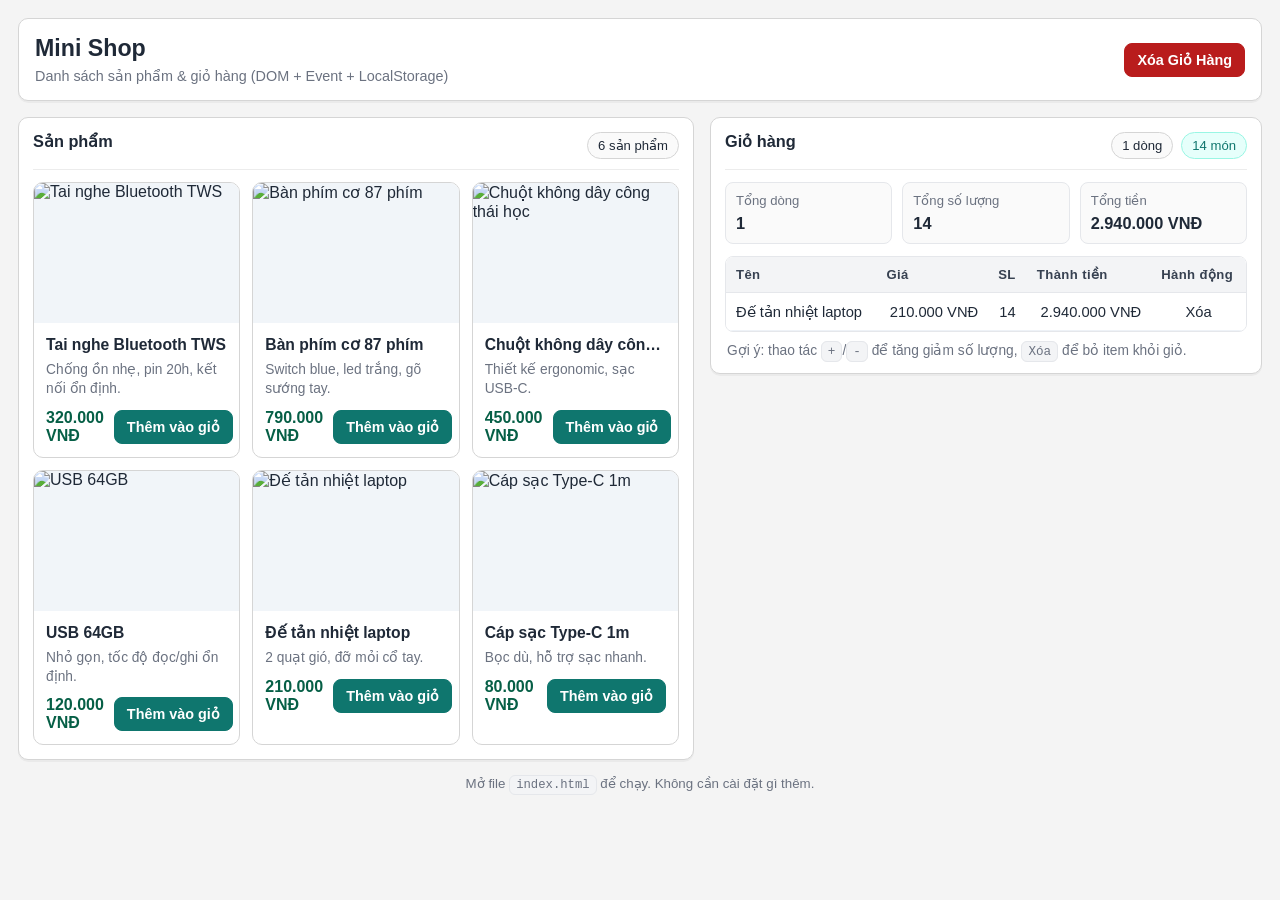
==== TranHuyDat_B25DTCN228_IT103B-Session 19/MiniProjet/index.html @ ca1c49b7 "Add files via upload" ====
<!doctype html>
<html lang="vi">
  <head>
    <meta charset="UTF-8" />
    <meta name="viewport" content="width=device-width, initial-scale=1.0" />
    <title>Mini Project: Product & Cart</title>
    <link rel="stylesheet" href="style.css" />
  </head>
  <body>
    <div class="app">
      <header class="header">
        <div class="header-inner">
          <div>
            <h1>Mini Shop</h1>
            <p class="subtitle">
              Danh sách sản phẩm &amp; giỏ hàng (DOM + Event + LocalStorage)
            </p>
          </div>

          <div class="header-actions">
            <button id="clear-cart-btn" class="btn btn-danger">
              Xóa Giỏ Hàng
            </button>
          </div>
        </div>
      </header>

      <main class="main">
        <!-- PRODUCTS -->
        <section class="panel panel-products">
          <div class="panel-header">
            <h2>Sản phẩm</h2>
            <div class="panel-meta">
              <span class="badge" id="product-count-badge">6 sản phẩm</span>
            </div>
          </div>

          <div id="products-empty" class="empty hidden">
            <div class="empty-title">Không có sản phẩm</div>
            <div class="empty-subtitle">
              Danh sách sản phẩm hiện đang trống.
            </div>
          </div>

          <div id="products-grid" class="products-grid">
            <!-- Card 1 -->
            <article class="card">
              <div class="card-img">
                <img
                  src="https://facts.net/wp-content/uploads/2023/10/22-astounding-facts-about-johnny-sins-1696433310.jpg"
                  alt="Tai nghe Bluetooth TWS"
                  loading="lazy"
                />
              </div>
              <div class="card-body">
                <h3 class="card-title">Tai nghe Bluetooth TWS</h3>
                <p class="card-desc">Chống ồn nhẹ, pin 20h, kết nối ổn định.</p>
                <div class="card-footer">
                  <div class="price">320.000 VNĐ</div>
                  <button class="btn btn-primary">Thêm vào giỏ</button>
                </div>
              </div>
            </article>

            <!-- Card 2 -->
            <article class="card">
              <div class="card-img">
                <img
                  src="https://wallpapers.com/images/hd/johnny-sins-with-award-w6rkexvf56geckoe.jpg"
                  alt="Bàn phím cơ 87 phím"
                  loading="lazy"
                />
              </div>
              <div class="card-body">
                <h3 class="card-title">Bàn phím cơ 87 phím</h3>
                <p class="card-desc">Switch blue, led trắng, gõ sướng tay.</p>
                <div class="card-footer">
                  <div class="price">790.000 VNĐ</div>
                  <button class="btn btn-primary">Thêm vào giỏ</button>
                </div>
              </div>
            </article>

            <!-- Card 3 -->
            <article class="card">
              <div class="card-img">
                <img
                  src="https://wikibio.in/wp-content/uploads/2019/02/Johnny-Sins.jpg"
                  alt="Chuột không dây công thái học"
                  loading="lazy"
                />
              </div>
              <div class="card-body">
                <h3 class="card-title">Chuột không dây công thái học</h3>
                <p class="card-desc">Thiết kế ergonomic, sạc USB-C.</p>
                <div class="card-footer">
                  <div class="price">450.000 VNĐ</div>
                  <button class="btn btn-primary">Thêm vào giỏ</button>
                </div>
              </div>
            </article>

            <!-- Card 4 -->
            <article class="card">
              <div class="card-img">
                <img
                  src="https://starsunfolded.com/wp-content/uploads/2018/06/Johnny-Sins-smoking.jpg"
                  alt="USB 64GB"
                  loading="lazy"
                />
              </div>
              <div class="card-body">
                <h3 class="card-title">USB 64GB</h3>
                <p class="card-desc">Nhỏ gọn, tốc độ đọc/ghi ổn định.</p>
                <div class="card-footer">
                  <div class="price">120.000 VNĐ</div>
                  <button class="btn btn-primary">Thêm vào giỏ</button>
                </div>
              </div>
            </article>

            <!-- Card 5 -->
            <article class="card">
              <div class="card-img">
                <img
                  src="https://uploads.metropoles.com/wp-content/uploads/2023/06/07120335/ator-porno-johnny-sins.jpg"
                  alt="Đế tản nhiệt laptop"
                  loading="lazy"
                />
              </div>
              <div class="card-body">
                <h3 class="card-title">Đế tản nhiệt laptop</h3>
                <p class="card-desc">2 quạt gió, đỡ mỏi cổ tay.</p>
                <div class="card-footer">
                  <div class="price">210.000 VNĐ</div>
                  <button class="btn btn-primary">Thêm vào giỏ</button>
                </div>
              </div>
            </article>

            <!-- Card 6 -->
            <article class="card">
              <div class="card-img">
                <img
                  src="https://i.pinimg.com/originals/9c/39/e2/9c39e2ab0982b90b8973727cf10ba4cb.jpg"
                  alt="Cáp sạc Type-C 1m"
                  loading="lazy"
                />
              </div>
              <div class="card-body">
                <h3 class="card-title">Cáp sạc Type-C 1m</h3>
                <p class="card-desc">Bọc dù, hỗ trợ sạc nhanh.</p>
                <div class="card-footer">
                  <div class="price">80.000 VNĐ</div>
                  <button class="btn btn-primary">Thêm vào giỏ</button>
                </div>
              </div>
            </article>
          </div>
        </section>

        <!-- CART -->
        <section class="panel panel-cart">
          <div class="panel-header">
            <h2>Giỏ hàng</h2>
            <div class="panel-meta">
              <span class="badge" id="cart-lines-badge">1 dòng</span>
              <span class="badge badge-soft" id="cart-qty-badge">14 món</span>
            </div>
          </div>

          <div class="stats">
            <div class="stat">
              <div class="stat-label">Tổng dòng</div>
              <div class="stat-value" id="stat-lines">1</div>
            </div>
            <div class="stat">
              <div class="stat-label">Tổng số lượng</div>
              <div class="stat-value" id="stat-qty">14</div>
            </div>
            <div class="stat">
              <div class="stat-label">Tổng tiền</div>
              <div class="stat-value" id="stat-total">2.940.000 VNĐ</div>
            </div>
          </div>

          <div id="cart-empty" class="empty hidden">
            <div class="empty-title">Giỏ hàng đang trống</div>
            <div class="empty-subtitle">
              Hãy bấm <strong>Thêm vào giỏ</strong> ở sản phẩm bên trái.
            </div>
          </div>

          <div class="table-wrap">
            <table class="table" aria-label="Bảng giỏ hàng">
              <thead>
                <tr>
                  <th>Tên</th>
                  <th class="right">Giá</th>
                  <th class="center">SL</th>
                  <th class="right">Thành tiền</th>
                  <th class="center">Hành động</th>
                </tr>
              </thead>
              <tbody id="cart-tbody">
                <tr>
                  <td>Đế tản nhiệt laptop</td>
                  <td class="right">210.000 VNĐ</td>
                  <td class="center">14</td>
                  <td class="right">2.940.000 VNĐ</td>
                  <td class="center">Xóa</td>
                </tr>
              </tbody>
            </table>
          </div>

          <p class="hint">
            Gợi ý: thao tác <code>+</code>/<code>-</code> để tăng giảm số lượng,
            <code>Xóa</code> để bỏ item khỏi giỏ.
          </p>
        </section>
      </main>

      <footer class="footer">
        <small>
          Mở file <code>index.html</code> để chạy. Không cần cài đặt gì thêm.
        </small>
      </footer>
    </div>
  </body>
</html>
---- TranHuyDat_B25DTCN228_IT103B-Session 19/MiniProjet/style.css ----
:root {
  --bg: #f4f4f4;
  --panel: #ffffff;
  --panel-border: #d5d5d5;
  --text: #1f2937;
  --muted: #6b7280;
  --accent: #0f766e;
  --accent-soft: #e6fffb;
  --danger: #b91c1c;
  --danger-soft: #fee2e2;
  --shadow: 0 2px 0 rgba(0, 0, 0, 0.04);
  --radius: 10px;
  --radius-sm: 8px;
}

*,
*::before,
*::after {
  box-sizing: border-box;
}

html,
body {
  height: 100%;
}

body {
  margin: 0;
  font-family: "Segoe UI", Tahoma, Arial, sans-serif;
  color: var(--text);
  background: var(--bg);
  padding: 18px;
}

.app {
  width: 100%;
  max-width: 1440px;
  margin: 0 auto;
}

.header {
  border: 1px solid var(--panel-border);
  background: var(--panel);
  border-radius: var(--radius);
  padding: 16px 16px;
  box-shadow: var(--shadow);
}

.header-inner {
  display: flex;
  justify-content: space-between;
  align-items: center;
  gap: 14px;
}

h1 {
  margin: 0;
  font-size: 1.45rem;
  letter-spacing: 0;
}

.subtitle {
  margin: 6px 0 0;
  color: var(--muted);
  font-size: 0.9rem;
}

.header-actions {
  display: flex;
  gap: 10px;
  align-items: center;
}

.main {
  margin-top: 16px;
  display: flex;
  gap: 16px;
  align-items: flex-start;
  flex-wrap: wrap;
}

@media (max-width: 980px) {
  .header-inner {
    flex-direction: column;
    align-items: flex-start;
  }
}

/* Màn hình lớn: giữ 2 cột ổn định để tránh “vỡ” layout */
@media (min-width: 1100px) {
  .main {
    flex-wrap: nowrap;
  }
}

.panel {
  border: 1px solid var(--panel-border);
  background: var(--panel);
  border-radius: var(--radius);
  padding: 14px;
  box-shadow: var(--shadow);
  flex: 1 1 520px;
}

.panel-products {
  flex: 1 1 760px;
}

.panel-cart {
  flex: 0 0 520px;
}

.panel-header {
  display: flex;
  justify-content: space-between;
  align-items: flex-start;
  gap: 10px;
  margin-bottom: 12px;
  padding-bottom: 10px;
  border-bottom: 1px solid #ececec;
}

h2 {
  margin: 0;
  font-size: 1.02rem;
}

.panel-meta {
  display: flex;
  gap: 8px;
  flex-wrap: wrap;
  justify-content: flex-end;
}

.badge {
  border: 1px solid var(--panel-border);
  color: var(--text);
  background: #fafafa;
  border-radius: 999px;
  padding: 5px 10px;
  font-size: 0.82rem;
  white-space: nowrap;
}

.badge-soft {
  border-color: #99f6e4;
  color: #0f766e;
  background: var(--accent-soft);
}

.products-grid {
  display: grid;
  grid-template-columns: repeat(3, minmax(0, 1fr));
  gap: 12px;
}

@media (max-width: 520px) {
  .products-grid {
    grid-template-columns: minmax(0, 1fr);
  }
}

@media (max-width: 920px) {
  .products-grid {
    grid-template-columns: repeat(2, minmax(0, 1fr));
  }
}

@media (min-width: 1300px) {
  .products-grid {
    grid-template-columns: repeat(4, minmax(0, 1fr));
  }
}

.card {
  border: 1px solid var(--panel-border);
  border-radius: var(--radius);
  overflow: hidden;
  background: #fff;
  transition: box-shadow 0.14s ease;
}

.card:hover {
  box-shadow: 0 4px 12px rgba(0, 0, 0, 0.08);
}

.card-img {
  height: 140px;
  background: #f1f5f9;
  display: flex;
  align-items: center;
  justify-content: center;
}

.card-img img {
  width: 100%;
  height: 100%;
  object-fit: cover;
  display: block;
}

.img-placeholder {
  color: #374151;
  font-weight: 600;
  font-size: 0.9rem;
  padding: 10px 12px;
  border: 1px dashed #cbd5e1;
  border-radius: var(--radius-sm);
  background: #fff;
}

.card-body {
  padding: 12px 12px 12px;
}

.card-title {
  margin: 0;
  font-size: 0.98rem;
  line-height: 1.3;
  white-space: nowrap;
  overflow: hidden;
  text-overflow: ellipsis;
}

.card-desc {
  margin: 6px 0 0;
  color: var(--muted);
  font-size: 0.86rem;
  line-height: 1.35;
}

.card-footer {
  margin-top: 10px;
  display: flex;
  align-items: center;
  justify-content: space-between;
  gap: 10px;
  flex-wrap: nowrap;
}

.price {
  font-weight: 700;
  color: #065f46;
}

.btn {
  appearance: none;
  border: 1px solid var(--panel-border);
  background: #f8fafc;
  color: var(--text);
  border-radius: 8px;
  padding: 8px 12px;
  font-size: 0.9rem;
  font-weight: 600;
  cursor: pointer;
  transition:
    background 0.12s ease,
    border-color 0.12s ease,
    opacity 0.12s ease;
  user-select: none;
  white-space: nowrap;
}

.btn:hover {
  opacity: 0.7;
}

.btn:active {
  transform: translateY(0);
  opacity: 0.95;
}

.btn-primary {
  background: #0f766e;
  border-color: #0f766e;
  color: #fff;
}

.btn-danger {
  background: var(--danger);
  border-color: var(--danger);
  color: #fff;
}

.btn-icon {
  width: 34px;
  height: 34px;
  padding: 0;
  border-radius: 8px;
  display: inline-flex;
  align-items: center;
  justify-content: center;
  font-weight: 900;
}

.btn-ghost {
  background: #fff;
}

.stats {
  display: grid;
  grid-template-columns: repeat(3, minmax(0, 1fr));
  gap: 10px;
  margin-bottom: 12px;
}

.stat {
  border: 1px solid #e5e7eb;
  background: #fafafa;
  border-radius: var(--radius-sm);
  padding: 10px 10px;
}

.stat-label {
  font-size: 0.82rem;
  color: var(--muted);
}

.stat-value {
  margin-top: 6px;
  font-size: 1.02rem;
  font-weight: 800;
}

.empty {
  border: 1px dashed #cbd5e1;
  background: #fafafa;
  border-radius: var(--radius-sm);
  padding: 18px 14px;
  margin-bottom: 12px;
}

.empty-title {
  font-weight: 800;
  margin-bottom: 6px;
}

.empty-subtitle {
  color: var(--muted);
  font-size: 0.92rem;
  line-height: 1.35;
}

.hidden {
  display: none !important;
}

.table-wrap {
  overflow-x: auto;
  border: 1px solid #e5e7eb;
  border-radius: var(--radius-sm);
}

.table {
  width: 100%;
  border-collapse: collapse;
  min-width: 520px;
  background: #fff;
}

.table thead th {
  text-align: left;
  font-size: 0.82rem;
  color: #374151;
  letter-spacing: 0.03em;
  padding: 10px 10px;
  background: #f3f4f6;
  border-bottom: 1px solid #e5e7eb;
}

.table td {
  padding: 10px 10px;
  border-bottom: 1px solid #eef2f7;
  font-size: 0.92rem;
  vertical-align: middle;
}

.table tbody tr:hover {
  background: #f9fafb;
}

.right {
  text-align: right;
}

.center {
  text-align: center;
}

.qty-controls {
  display: inline-flex;
  align-items: center;
  gap: 6px;
  justify-content: center;
}

.qty {
  min-width: 34px;
  display: inline-flex;
  justify-content: center;
  font-weight: 800;
}

.hint {
  margin: 10px 2px 0;
  color: var(--muted);
  font-size: 0.86rem;
}

.footer {
  margin-top: 14px;
  color: var(--muted);
  text-align: center;
}

code {
  font-family:
    ui-monospace, SFMono-Regular, Menlo, Monaco, Consolas, "Liberation Mono",
    "Courier New", monospace;
  font-size: 0.92em;
  background: #f3f4f6;
  padding: 2px 6px;
  border-radius: 6px;
  border: 1px solid #e5e7eb;
}
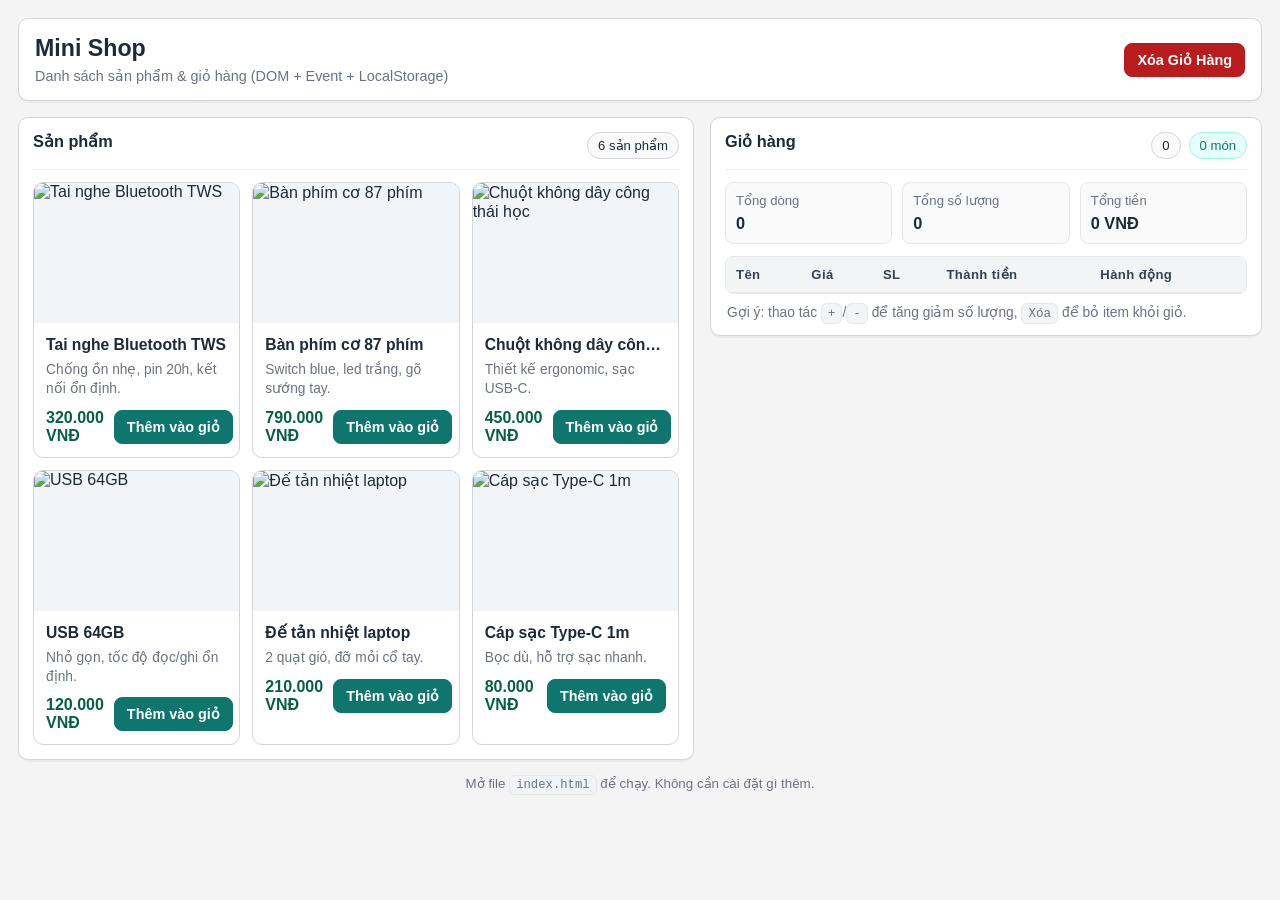
==== commit 9d555ae2: "Update index.html" ====
--- a/TranHuyDat_B25DTCN228_IT103B-Session 19/MiniProjet/index.html
+++ b/TranHuyDat_B25DTCN228_IT103B-Session 19/MiniProjet/index.html
@@ -42,121 +42,7 @@
             </div>
           </div>
 
-          <div id="products-grid" class="products-grid">
-            <!-- Card 1 -->
-            <article class="card">
-              <div class="card-img">
-                <img
-                  src="https://facts.net/wp-content/uploads/2023/10/22-astounding-facts-about-johnny-sins-1696433310.jpg"
-                  alt="Tai nghe Bluetooth TWS"
-                  loading="lazy"
-                />
-              </div>
-              <div class="card-body">
-                <h3 class="card-title">Tai nghe Bluetooth TWS</h3>
-                <p class="card-desc">Chống ồn nhẹ, pin 20h, kết nối ổn định.</p>
-                <div class="card-footer">
-                  <div class="price">320.000 VNĐ</div>
-                  <button class="btn btn-primary">Thêm vào giỏ</button>
-                </div>
-              </div>
-            </article>
-
-            <!-- Card 2 -->
-            <article class="card">
-              <div class="card-img">
-                <img
-                  src="https://wallpapers.com/images/hd/johnny-sins-with-award-w6rkexvf56geckoe.jpg"
-                  alt="Bàn phím cơ 87 phím"
-                  loading="lazy"
-                />
-              </div>
-              <div class="card-body">
-                <h3 class="card-title">Bàn phím cơ 87 phím</h3>
-                <p class="card-desc">Switch blue, led trắng, gõ sướng tay.</p>
-                <div class="card-footer">
-                  <div class="price">790.000 VNĐ</div>
-                  <button class="btn btn-primary">Thêm vào giỏ</button>
-                </div>
-              </div>
-            </article>
-
-            <!-- Card 3 -->
-            <article class="card">
-              <div class="card-img">
-                <img
-                  src="https://wikibio.in/wp-content/uploads/2019/02/Johnny-Sins.jpg"
-                  alt="Chuột không dây công thái học"
-                  loading="lazy"
-                />
-              </div>
-              <div class="card-body">
-                <h3 class="card-title">Chuột không dây công thái học</h3>
-                <p class="card-desc">Thiết kế ergonomic, sạc USB-C.</p>
-                <div class="card-footer">
-                  <div class="price">450.000 VNĐ</div>
-                  <button class="btn btn-primary">Thêm vào giỏ</button>
-                </div>
-              </div>
-            </article>
-
-            <!-- Card 4 -->
-            <article class="card">
-              <div class="card-img">
-                <img
-                  src="https://starsunfolded.com/wp-content/uploads/2018/06/Johnny-Sins-smoking.jpg"
-                  alt="USB 64GB"
-                  loading="lazy"
-                />
-              </div>
-              <div class="card-body">
-                <h3 class="card-title">USB 64GB</h3>
-                <p class="card-desc">Nhỏ gọn, tốc độ đọc/ghi ổn định.</p>
-                <div class="card-footer">
-                  <div class="price">120.000 VNĐ</div>
-                  <button class="btn btn-primary">Thêm vào giỏ</button>
-                </div>
-              </div>
-            </article>
-
-            <!-- Card 5 -->
-            <article class="card">
-              <div class="card-img">
-                <img
-                  src="https://uploads.metropoles.com/wp-content/uploads/2023/06/07120335/ator-porno-johnny-sins.jpg"
-                  alt="Đế tản nhiệt laptop"
-                  loading="lazy"
-                />
-              </div>
-              <div class="card-body">
-                <h3 class="card-title">Đế tản nhiệt laptop</h3>
-                <p class="card-desc">2 quạt gió, đỡ mỏi cổ tay.</p>
-                <div class="card-footer">
-                  <div class="price">210.000 VNĐ</div>
-                  <button class="btn btn-primary">Thêm vào giỏ</button>
-                </div>
-              </div>
-            </article>
-
-            <!-- Card 6 -->
-            <article class="card">
-              <div class="card-img">
-                <img
-                  src="https://i.pinimg.com/originals/9c/39/e2/9c39e2ab0982b90b8973727cf10ba4cb.jpg"
-                  alt="Cáp sạc Type-C 1m"
-                  loading="lazy"
-                />
-              </div>
-              <div class="card-body">
-                <h3 class="card-title">Cáp sạc Type-C 1m</h3>
-                <p class="card-desc">Bọc dù, hỗ trợ sạc nhanh.</p>
-                <div class="card-footer">
-                  <div class="price">80.000 VNĐ</div>
-                  <button class="btn btn-primary">Thêm vào giỏ</button>
-                </div>
-              </div>
-            </article>
-          </div>
+          <div id="products-grid" class="products-grid"></div>
         </section>
 
         <!-- CART -->
@@ -227,5 +113,6 @@
         </small>
       </footer>
     </div>
+    <script src="script.js"></script>
   </body>
 </html>
